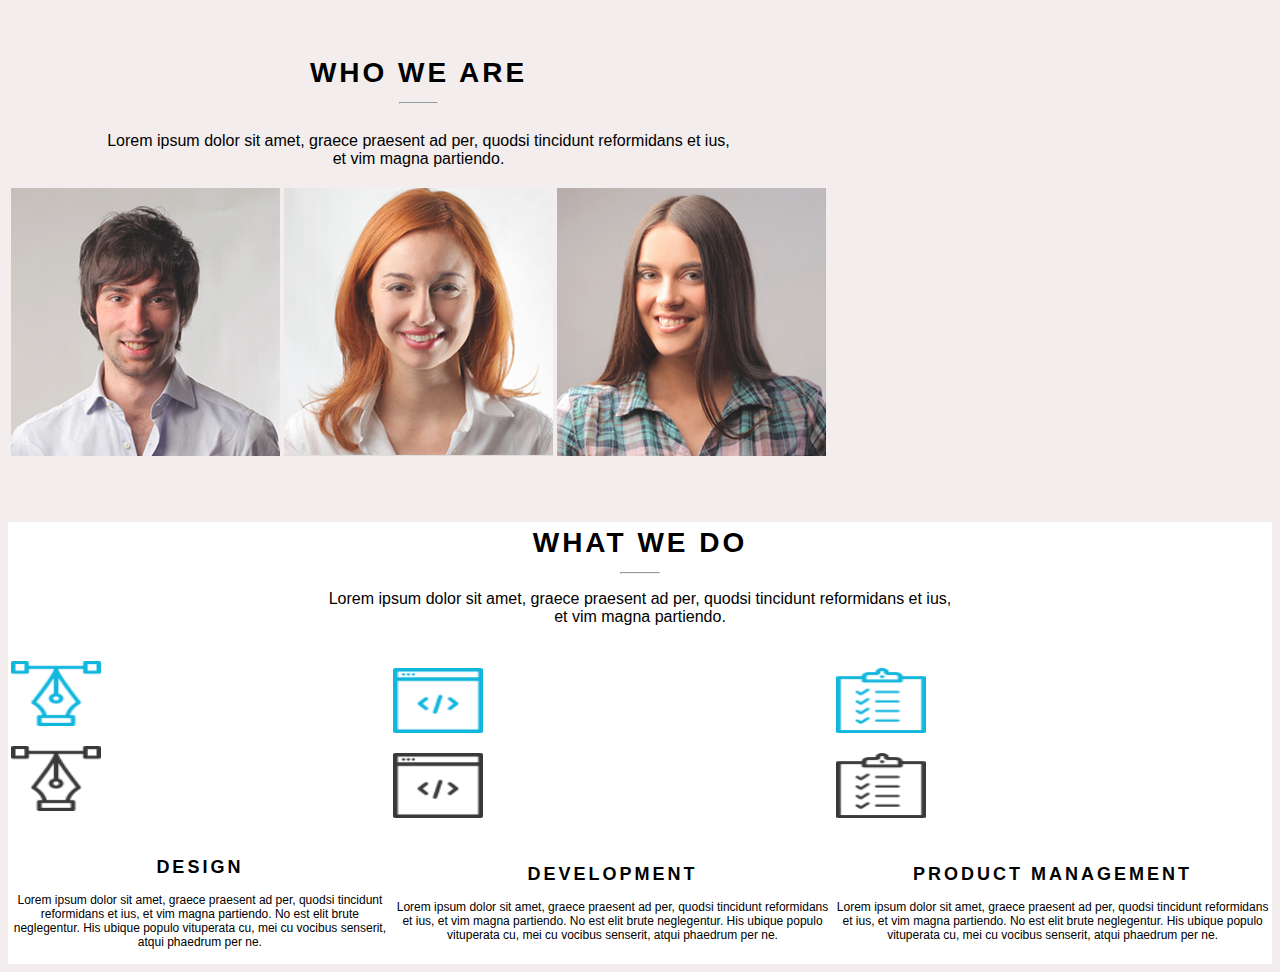
==== 01/index.html @ 9a79cd06 "add homework5" ====
<!DOCTYPE html>
<html lang="en">
<head>
    <meta charset="UTF-8">
    <meta name="viewport" content="width=device-width, initial-scale=1.0">
    <meta http-equiv="X-UA-Compatible" content="ie=edge">
    <title></title>
    <link rel="stylesheet" href="style.css">
</head>
<body>
    <table class="width-100">
        <tr>
            <td><p class="text-uppercase">who we are</p><hr></td>
        </tr>
        <tr>
        <td><p class="text">Lorem ipsum dolor sit amet, graece praesent ad per, quodsi tincidunt reformidans et ius, 
        <br>et vim magna partiendo.</p></td>
        </tr>
        <tr>
            <td>
            <img src="./img/img0.jpg" width="269" height="268" alt="">
            <img src="./img/img1.jpg" width="269" height="268" alt="">
            <img src="./img/img2.jpg" width="269" height="268" alt="">
            </td>
        </tr>
        <br><br>
    </table>
    <br>
    <br>
    <br>
<footer> 
        <tr>          
            <td><p class="text-uppercase">what we do</p><hr></td>
        </tr>
        <tr>
        <td><p class="text">Lorem ipsum dolor sit amet, graece praesent ad per, quodsi tincidunt reformidans et ius, 
        <br>et vim magna partiendo.</p></td>
        </tr>
    <table>
        <tr>
            <td>
            <p><a href="index.html"><img src="./img/icon0--hover.png" width="90" height="65" alt=""></a></p>
            <p><a href="index.html"><img src="./img/icon0.png" width="90" height="65" alt=""></a></p><br>
            <p class="text-uppercase2">design</p>
            <p class="icon-text-uppercase">Lorem ipsum dolor sit amet, graece 
        praesent ad per, quodsi tincidunt reformidans et ius, et vim magna partiendo. 
        No est elit brute neglegentur. His ubique populo vituperata cu, mei cu vocibus 
        senserit, atqui phaedrum per ne.</p>
            </td>
            <td>
            <p><a href="index.html"><img src="./img/icon1--hover.png" width="90" height="65" alt=""></a></p>
            <p><a href="index.html"><img src="./img/icon1.png" width="90" height="65" alt=""></a></p><br>
            <p class="text-uppercase2">development</p>
            <p class="icon-text-uppercase">Lorem ipsum dolor sit amet, graece 
        praesent ad per, quodsi tincidunt reformidans et ius, et vim magna partiendo. 
        No est elit brute neglegentur. His ubique populo vituperata cu, mei cu vocibus 
        senserit, atqui phaedrum per ne.</p>
            </td>
            <td>
            <p><a href="index.html"><img src="./img/icon2--hover.png" width="90" height="65" alt=""></a></p>
            <p><a href="index.html"><img src="./img/icon2.png" width="90" height="65" alt=""></a></p><br>
            <p class="text-uppercase2">product management</p>
            <p class="icon-text-uppercase">Lorem ipsum dolor sit amet, graece 
        praesent ad per, quodsi tincidunt reformidans et ius, et vim magna partiendo. 
        No est elit brute neglegentur. His ubique populo vituperata cu, mei cu vocibus 
        senserit, atqui phaedrum per ne.</p>
            </td>
        </tr>
    </table>    
</footer> 
</body>
</html>
---- 01/style.css ----
hr{
    width: 1cm;
}
body{
    background-color: rgb(243, 237, 237);
}
footer{
    background-color: white;
}
.text{
    text-align: center;
    font-size: 12 px;
    font-family: Arial, sans-serif;
}
.text-uppercase{
    text-align: center;
    text-transform:  uppercase;
    font-family: Arial, sans-serif;
    font-size: 28px; 
    font-weight: 600;
    color: black;
    letter-spacing: 3px;
    line-height: 1.5;
    margin: 5px;
}
.text-uppercase2{
    text-align: center;
    text-transform:  uppercase;
    font-family: Arial, sans-serif;
    font-size: 18px; 
    font-weight: 600;
    color: black;
    letter-spacing: 3px;
    line-height: 1.5;
    margin: 5px;
}
.icon-text-uppercase{
    text-align: center;
    font-family: Arial, sans-serif;
    font-size: 12px; 
    color: black;
}
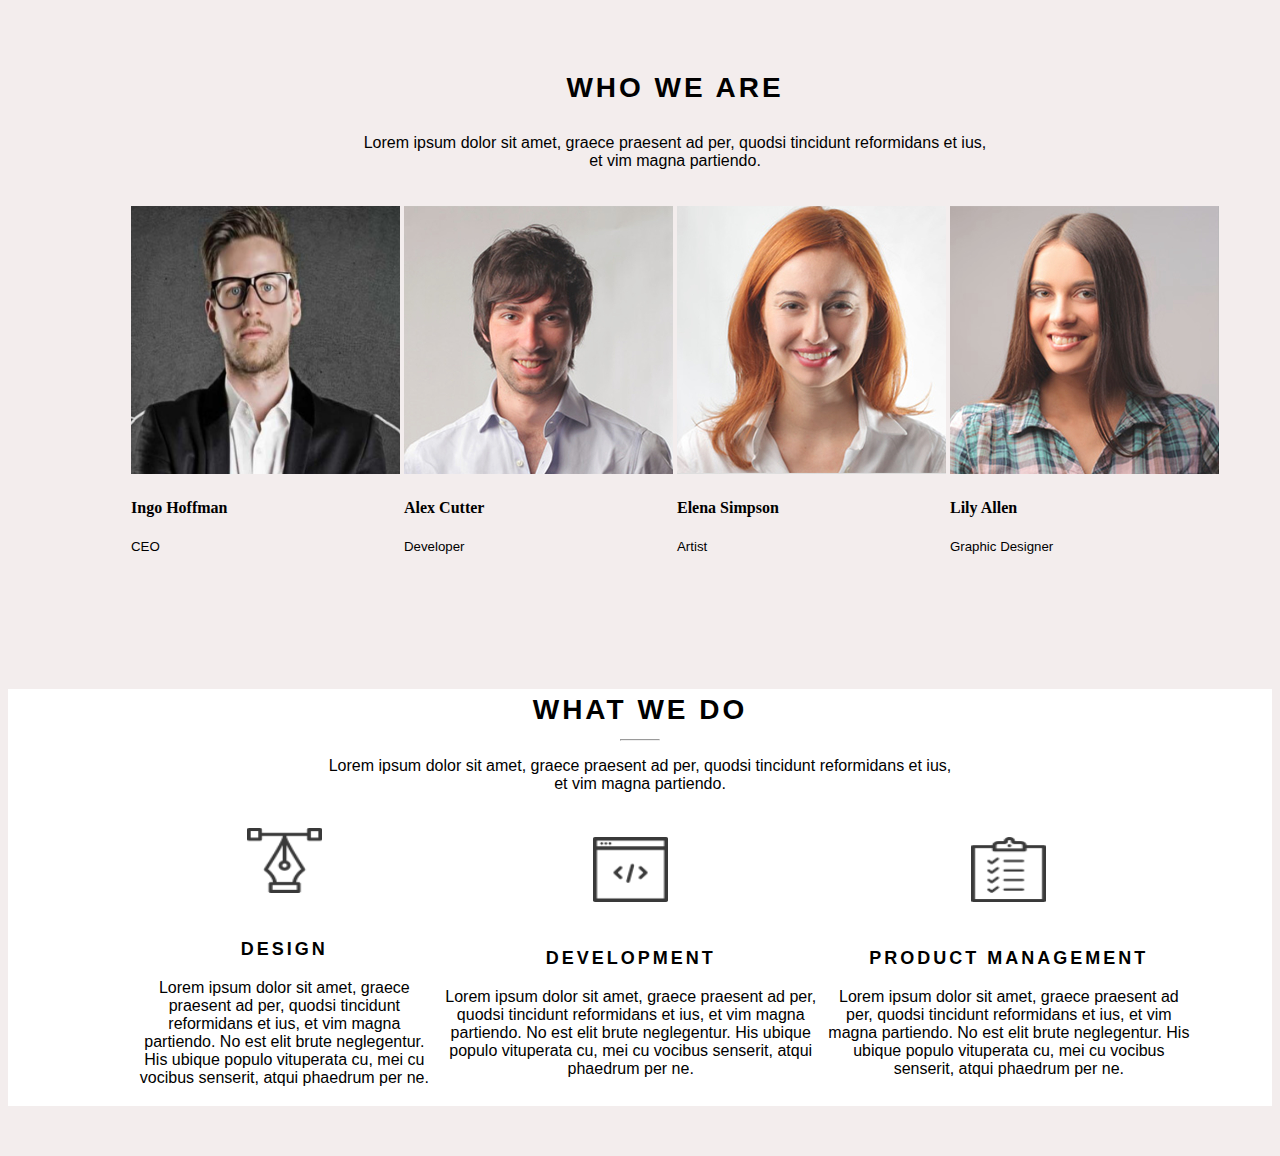
==== commit 7fd45429: "add changes" ====
--- a/01/index.html
+++ b/01/index.html
@@ -8,19 +8,34 @@
     <link rel="stylesheet" href="style.css">
 </head>
 <body>
-    <table class="width-100">
+    <table>
         <tr>
-            <td><p class="text-uppercase">who we are</p><hr></td>
+            <td colspan="4"><p class="text-uppercase">who we are</p></td>
         </tr>
         <tr>
-        <td><p class="text">Lorem ipsum dolor sit amet, graece praesent ad per, quodsi tincidunt reformidans et ius, 
+        <td colspan="4"><p class="text">Lorem ipsum dolor sit amet, graece praesent ad per, quodsi tincidunt reformidans et ius, 
         <br>et vim magna partiendo.</p></td>
         </tr>
         <tr>
             <td>
-            <img src="./img/img0.jpg" width="269" height="268" alt="">
-            <img src="./img/img1.jpg" width="269" height="268" alt="">
-            <img src="./img/img2.jpg" width="269" height="268" alt="">
+            <p><a href="index.html"><img src="./img/img3.jpg" width="269" height="268" alt=""></a></p>
+            <h4>Ingo Hoffman</h4>
+            <h5>CEO</h5>
+            </td>
+            <td>
+            <p><a href="index.html"><img src="./img/img0.jpg" width="269" height="268" alt=""></a></p>
+            <h4>Alex Cutter</h4>
+            <h5>Developer</h5>
+            </td>
+            <td>
+            <p><a href="index.html"><img src="./img/img1.jpg" width="269" height="268" alt=""></a></p>
+            <h4>Elena Simpson</h4>
+            <h5>Artist</h5>
+            </td>
+            <td>
+            <p><a href="index.html"><img src="./img/img2.jpg" width="269" height="268" alt=""></a></p>
+            <h4>Lily Allen</h4>
+            <h5>Graphic Designer</h5>
             </td>
         </tr>
         <br><br>
@@ -38,33 +53,30 @@
         </tr>
     <table>
         <tr>
-            <td>
-            <p><a href="index.html"><img src="./img/icon0--hover.png" width="90" height="65" alt=""></a></p>
-            <p><a href="index.html"><img src="./img/icon0.png" width="90" height="65" alt=""></a></p><br>
+            <td><center>
+            <p class="image"><a href="index.html"><img src="./img/icon0.png" width="75" height="65" alt=""></a></p><br>
             <p class="text-uppercase2">design</p>
-            <p class="icon-text-uppercase">Lorem ipsum dolor sit amet, graece 
+            <p class="text">Lorem ipsum dolor sit amet, graece 
         praesent ad per, quodsi tincidunt reformidans et ius, et vim magna partiendo. 
         No est elit brute neglegentur. His ubique populo vituperata cu, mei cu vocibus 
         senserit, atqui phaedrum per ne.</p>
-            </td>
-            <td>
-            <p><a href="index.html"><img src="./img/icon1--hover.png" width="90" height="65" alt=""></a></p>
-            <p><a href="index.html"><img src="./img/icon1.png" width="90" height="65" alt=""></a></p><br>
+            </center></td>
+            <td><center>
+            <p><a href="index.html"><img src="./img/icon1.png" width="75" height="65" alt=""></a></p><br>
             <p class="text-uppercase2">development</p>
-            <p class="icon-text-uppercase">Lorem ipsum dolor sit amet, graece 
+            <p class="text">Lorem ipsum dolor sit amet, graece 
         praesent ad per, quodsi tincidunt reformidans et ius, et vim magna partiendo. 
         No est elit brute neglegentur. His ubique populo vituperata cu, mei cu vocibus 
         senserit, atqui phaedrum per ne.</p>
-            </td>
-            <td>
-            <p><a href="index.html"><img src="./img/icon2--hover.png" width="90" height="65" alt=""></a></p>
-            <p><a href="index.html"><img src="./img/icon2.png" width="90" height="65" alt=""></a></p><br>
+        </center></td>
+            <td><center>
+            <p><a href="index.html"><img src="./img/icon2.png" width="75" height="65" alt=""></a></p><br>
             <p class="text-uppercase2">product management</p>
-            <p class="icon-text-uppercase">Lorem ipsum dolor sit amet, graece 
+            <p class="text">Lorem ipsum dolor sit amet, graece 
         praesent ad per, quodsi tincidunt reformidans et ius, et vim magna partiendo. 
         No est elit brute neglegentur. His ubique populo vituperata cu, mei cu vocibus 
         senserit, atqui phaedrum per ne.</p>
-            </td>
+        </center></td>
         </tr>
     </table>    
 </footer> 
--- a/01/style.css
+++ b/01/style.css
@@ -3,6 +3,23 @@
 }
 body{
     background-color: rgb(243, 237, 237);
+}
+table{
+    margin: 15px 75px 50px 120px;
+    border-width: center;
+}
+table.image{
+    border-width: center;
+}
+h5{
+    color: black;
+    font-weight: 300;
+    font-family: Arial, sans-serif;
+}
+h6{
+    color: gray;
+    font-weight: 300;
+    font-family: Arial, sans-serif;
 }
 footer{
     background-color: white;
@@ -34,9 +51,12 @@
     line-height: 1.5;
     margin: 5px;
 }
-.icon-text-uppercase{
-    text-align: center;
-    font-family: Arial, sans-serif;
-    font-size: 12px; 
-    color: black;
+.text-uppercase2:hover{
+    color: aqua;
+}
+a#ask:hover{
+    color: aqua;
+}
+.image a:hover img{
+    color: aqua;
 }